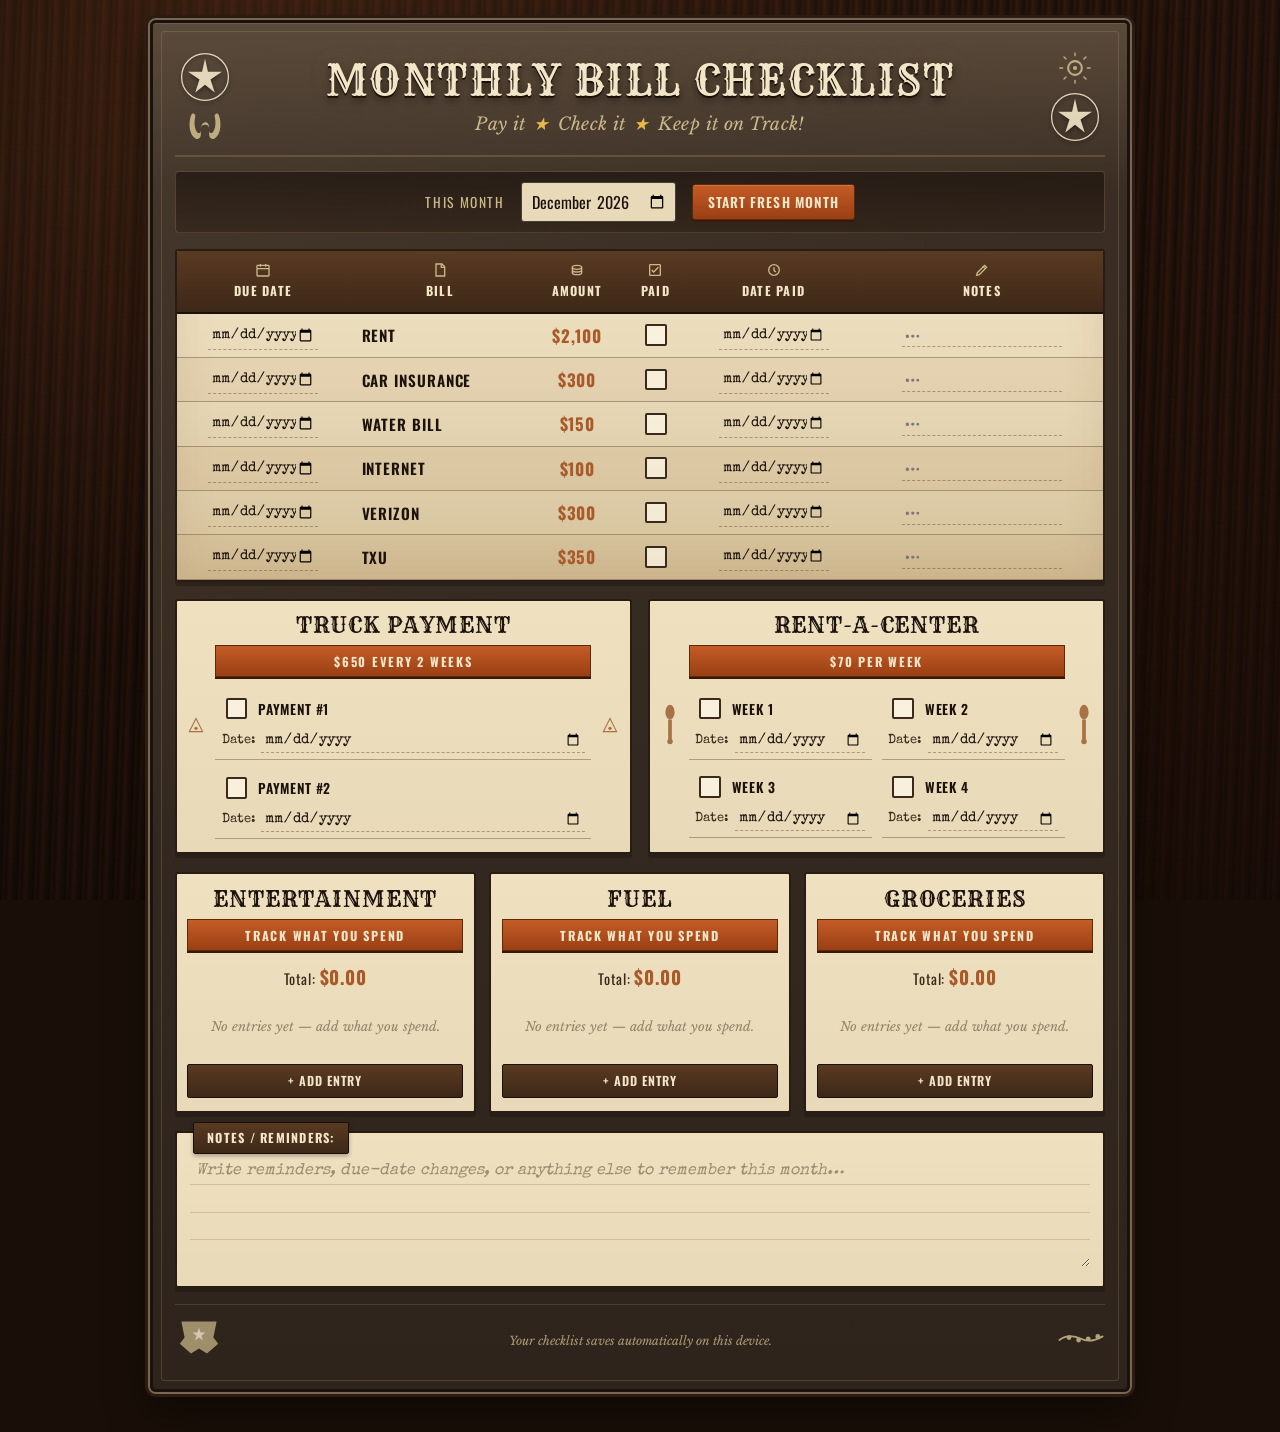
==== index.html @ 4e51bde0 "Add Monthly Bill Checklist static site Copy the checklist app (index.html, styles.css, app.js) into " ====
<!DOCTYPE html>
<html lang="en">
<head>
  <meta charset="UTF-8" />
  <meta name="viewport" content="width=device-width, initial-scale=1.0" />
  <title>Monthly Bill Checklist</title>
  <link rel="preconnect" href="https://fonts.googleapis.com" />
  <link rel="preconnect" href="https://fonts.gstatic.com" crossorigin />
  <link href="https://fonts.googleapis.com/css2?family=Rye&family=Special+Elite&family=Oswald:wght@500;600;700&family=Libre+Baskerville:ital,wght@0,400;0,700;1,400&display=swap" rel="stylesheet" />
  <link rel="stylesheet" href="styles.css" />
</head>
<body>
  <div class="wood-bg" aria-hidden="true"></div>

  <main class="poster">
    <header class="poster-header">
      <div class="ornament ornament-left" aria-hidden="true">
        <svg viewBox="0 0 80 80" class="icon-star-badge">
          <circle cx="40" cy="40" r="36" fill="none" stroke="currentColor" stroke-width="2"/>
          <path d="M40 12 L44.5 32 L66 32 L48.5 44 L55 64 L40 52 L25 64 L31.5 44 L14 32 L35.5 32 Z" fill="currentColor"/>
        </svg>
        <svg viewBox="0 0 64 48" class="icon-horseshoe">
          <path d="M12 8 C8 18 8 36 18 42 C22 44 26 42 26 36 L26 28 C26 24 28 22 32 22 C36 22 38 24 38 28 L38 36 C38 42 42 44 46 42 C56 36 56 18 52 8 C50 4 46 6 46 10 C48 16 48 30 42 34 C40 35 38 34 38 30 L38 26 C38 16 28 16 26 26 L26 30 C26 34 24 35 22 34 C16 30 16 16 18 10 C18 6 14 4 12 8 Z" fill="currentColor"/>
        </svg>
      </div>

      <div class="title-block">
        <h1 class="main-title">MONTHLY BILL CHECKLIST</h1>
        <p class="tagline">Pay it <span class="star">★</span> Check it <span class="star">★</span> Keep it on Track!</p>
      </div>

      <div class="ornament ornament-right" aria-hidden="true">
        <svg viewBox="0 0 64 48" class="icon-spur">
          <circle cx="32" cy="24" r="10" fill="none" stroke="currentColor" stroke-width="3"/>
          <circle cx="32" cy="24" r="3" fill="currentColor"/>
          <g stroke="currentColor" stroke-width="2" stroke-linecap="round">
            <line x1="32" y1="6" x2="32" y2="2"/>
            <line x1="32" y1="42" x2="32" y2="46"/>
            <line x1="14" y1="24" x2="10" y2="24"/>
            <line x1="50" y1="24" x2="54" y2="24"/>
            <line x1="19" y1="11" x2="16" y2="8"/>
            <line x1="45" y1="37" x2="48" y2="40"/>
            <line x1="19" y1="37" x2="16" y2="40"/>
            <line x1="45" y1="11" x2="48" y2="8"/>
          </g>
        </svg>
        <svg viewBox="0 0 80 80" class="icon-star-badge">
          <circle cx="40" cy="40" r="36" fill="none" stroke="currentColor" stroke-width="2"/>
          <path d="M40 12 L44.5 32 L66 32 L48.5 44 L55 64 L40 52 L25 64 L31.5 44 L14 32 L35.5 32 Z" fill="currentColor"/>
        </svg>
      </div>
    </header>

    <div class="month-bar">
      <label class="month-label" for="month-select">This Month</label>
      <input type="month" id="month-select" class="month-input" />
      <button type="button" id="btn-new-month" class="btn-rustic">Start Fresh Month</button>
    </div>

    <section class="bills-panel" aria-label="Monthly bills">
      <div class="table-wrap">
        <table class="bills-table">
          <thead>
            <tr>
              <th>
                <span class="th-icon" aria-hidden="true">
                  <svg viewBox="0 0 24 24" width="16" height="16"><rect x="3" y="5" width="18" height="16" rx="1" fill="none" stroke="currentColor" stroke-width="2"/><path d="M3 10h18M8 3v4M16 3v4" stroke="currentColor" stroke-width="2" fill="none"/></svg>
                </span>
                Due Date
              </th>
              <th>
                <span class="th-icon" aria-hidden="true">
                  <svg viewBox="0 0 24 24" width="16" height="16"><path d="M6 3h9l4 4v14H6V3z" fill="none" stroke="currentColor" stroke-width="2"/><path d="M14 3v5h5" fill="none" stroke="currentColor" stroke-width="2"/></svg>
                </span>
                Bill
              </th>
              <th>
                <span class="th-icon" aria-hidden="true">
                  <svg viewBox="0 0 24 24" width="16" height="16"><ellipse cx="12" cy="8" rx="7" ry="3" fill="none" stroke="currentColor" stroke-width="2"/><path d="M5 8v4c0 1.7 3.1 3 7 3s7-1.3 7-3V8M5 12v4c0 1.7 3.1 3 7 3s7-1.3 7-3v-4" fill="none" stroke="currentColor" stroke-width="2"/></svg>
                </span>
                Amount
              </th>
              <th>
                <span class="th-icon" aria-hidden="true">
                  <svg viewBox="0 0 24 24" width="16" height="16"><rect x="4" y="4" width="16" height="16" rx="1" fill="none" stroke="currentColor" stroke-width="2"/><path d="M7 12l3 3 7-7" fill="none" stroke="currentColor" stroke-width="2"/></svg>
                </span>
                Paid
              </th>
              <th>
                <span class="th-icon" aria-hidden="true">
                  <svg viewBox="0 0 24 24" width="16" height="16"><circle cx="12" cy="12" r="8" fill="none" stroke="currentColor" stroke-width="2"/><path d="M12 8v5l3 2" fill="none" stroke="currentColor" stroke-width="2"/></svg>
                </span>
                Date Paid
              </th>
              <th>
                <span class="th-icon" aria-hidden="true">
                  <svg viewBox="0 0 24 24" width="16" height="16"><path d="M4 20l4-1 11-11-3-3L5 16l-1 4z" fill="none" stroke="currentColor" stroke-width="2"/><path d="M13 6l3 3" stroke="currentColor" stroke-width="2"/></svg>
                </span>
                Notes
              </th>
            </tr>
          </thead>
          <tbody id="bills-body">
            <!-- filled by JS -->
          </tbody>
        </table>
      </div>
    </section>

    <section class="specialty-row" aria-label="Specialty payments">
      <article class="specialty-card truck">
        <div class="specialty-ornaments left" aria-hidden="true">
          <svg viewBox="0 0 40 40"><path d="M8 32 L20 8 L32 32 Z" fill="none" stroke="currentColor" stroke-width="2"/><circle cx="20" cy="26" r="3" fill="currentColor"/></svg>
        </div>
        <div class="specialty-inner">
          <h2 class="specialty-title">TRUCK PAYMENT</h2>
          <div class="specialty-banner">$650 EVERY 2 WEEKS</div>
          <div class="specialty-items" id="truck-items"></div>
        </div>
        <div class="specialty-ornaments right" aria-hidden="true">
          <svg viewBox="0 0 40 40"><path d="M8 32 L20 8 L32 32 Z" fill="none" stroke="currentColor" stroke-width="2"/><circle cx="20" cy="26" r="3" fill="currentColor"/></svg>
        </div>
      </article>

      <article class="specialty-card rac">
        <div class="specialty-ornaments left" aria-hidden="true">
          <svg viewBox="0 0 24 48"><ellipse cx="12" cy="10" rx="5" ry="8" fill="currentColor"/><rect x="10" y="18" width="4" height="22" fill="currentColor"/><circle cx="12" cy="42" r="3" fill="currentColor"/></svg>
        </div>
        <div class="specialty-inner">
          <h2 class="specialty-title">RENT-A-CENTER</h2>
          <div class="specialty-banner">$70 PER WEEK</div>
          <div class="specialty-items weeks" id="rac-items"></div>
        </div>
        <div class="specialty-ornaments right" aria-hidden="true">
          <svg viewBox="0 0 24 48"><ellipse cx="12" cy="10" rx="5" ry="8" fill="currentColor"/><rect x="10" y="18" width="4" height="22" fill="currentColor"/><circle cx="12" cy="42" r="3" fill="currentColor"/></svg>
        </div>
      </article>
    </section>

    <section class="spending-row" aria-label="Spending trackers">
      <article class="spending-card" data-spend="entertainment">
        <h2 class="specialty-title">ENTERTAINMENT</h2>
        <div class="specialty-banner">TRACK WHAT YOU SPEND</div>
        <div class="spend-total">Total: <strong data-spend-total>$0</strong></div>
        <div class="spend-list" id="spend-entertainment"></div>
        <button type="button" class="btn-add-spend" data-spend-add="entertainment">+ Add Entry</button>
      </article>
      <article class="spending-card" data-spend="fuel">
        <h2 class="specialty-title">FUEL</h2>
        <div class="specialty-banner">TRACK WHAT YOU SPEND</div>
        <div class="spend-total">Total: <strong data-spend-total>$0</strong></div>
        <div class="spend-list" id="spend-fuel"></div>
        <button type="button" class="btn-add-spend" data-spend-add="fuel">+ Add Entry</button>
      </article>
      <article class="spending-card" data-spend="groceries">
        <h2 class="specialty-title">GROCERIES</h2>
        <div class="specialty-banner">TRACK WHAT YOU SPEND</div>
        <div class="spend-total">Total: <strong data-spend-total>$0</strong></div>
        <div class="spend-list" id="spend-groceries"></div>
        <button type="button" class="btn-add-spend" data-spend-add="groceries">+ Add Entry</button>
      </article>
    </section>

    <section class="notes-panel">
      <div class="notes-tab">NOTES / REMINDERS:</div>
      <textarea id="notes-area" class="notes-area" rows="4" placeholder="Write reminders, due-date changes, or anything else to remember this month…"></textarea>
    </section>

    <footer class="poster-footer">
      <div class="texas-badge" aria-hidden="true">
        <svg viewBox="0 0 60 56">
          <path d="M8 8 L52 8 L48 28 L54 36 L40 48 L30 42 L20 48 L6 36 L12 28 Z" fill="currentColor" opacity="0.85"/>
          <path d="M30 16 L32 22 L38 22 L33 26 L35 32 L30 28 L25 32 L27 26 L22 22 L28 22 Z" fill="#f4e6c8"/>
        </svg>
      </div>
      <p class="save-hint">Your checklist saves automatically on this device.</p>
      <div class="boot-spur" aria-hidden="true">
        <svg viewBox="0 0 80 32">
          <path d="M4 20 Q20 8 40 18 Q55 26 76 14" fill="none" stroke="currentColor" stroke-width="3" stroke-linecap="round"/>
          <circle cx="20" cy="16" r="4" fill="currentColor"/>
          <circle cx="36" cy="20" r="4" fill="currentColor"/>
          <circle cx="52" cy="18" r="4" fill="currentColor"/>
          <circle cx="68" cy="14" r="4" fill="currentColor"/>
        </svg>
      </div>
    </footer>
  </main>

  <dialog id="confirm-reset" class="confirm-dialog">
    <form method="dialog">
      <h3>Start a fresh month?</h3>
      <p>This clears paid checkboxes, dates paid, specialty payment marks, and spending entries for the selected month. Bill amounts and due dates stay.</p>
      <div class="dialog-actions">
        <button value="cancel" class="btn-ghost">Cancel</button>
        <button value="confirm" class="btn-rustic">Clear &amp; Start Fresh</button>
      </div>
    </form>
  </dialog>

  <script src="app.js"></script>
</body>
</html>
---- styles.css ----
:root {
  --wood-deep: #1a0f08;
  --wood-mid: #2c1810;
  --wood-grain: #3d2415;
  --metal: #4a3f36;
  --metal-light: #6b5b4a;
  --rust: #8b4513;
  --rust-bright: #a85a2a;
  --banner: #c45c26;
  --banner-deep: #9a3f14;
  --parchment: #e8d9b8;
  --parchment-dark: #d4c19a;
  --ink: #1c120c;
  --ink-soft: #3a2a1c;
  --cream: #f3e6c8;
  --cream-dim: #cbb98a;
  --line: rgba(60, 40, 20, 0.35);
  --shadow: rgba(0, 0, 0, 0.55);
  --font-display: "Rye", "Times New Roman", serif;
  --font-tag: "Libre Baskerville", Georgia, serif;
  --font-ui: "Oswald", "Arial Narrow", sans-serif;
  --font-hand: "Special Elite", "Courier New", monospace;
}

*,
*::before,
*::after {
  box-sizing: border-box;
}

html {
  scroll-behavior: smooth;
}

body {
  margin: 0;
  min-height: 100vh;
  color: var(--ink);
  font-family: var(--font-hand);
  background: var(--wood-deep);
  overflow-x: hidden;
}

.wood-bg {
  position: fixed;
  inset: 0;
  z-index: 0;
  background:
    radial-gradient(ellipse at 20% 10%, rgba(90, 50, 25, 0.45), transparent 50%),
    radial-gradient(ellipse at 80% 90%, rgba(40, 20, 10, 0.7), transparent 45%),
    repeating-linear-gradient(
      92deg,
      #1a0e08 0px,
      #2a160e 2px,
      #1f1109 5px,
      #331a10 8px,
      #24140c 12px,
      #1a0e08 16px
    ),
    linear-gradient(180deg, #2b170e, #120a06);
  pointer-events: none;
}

.wood-bg::after {
  content: "";
  position: absolute;
  inset: 0;
  background:
    repeating-linear-gradient(
      0deg,
      transparent 0,
      transparent 40px,
      rgba(0, 0, 0, 0.08) 41px,
      transparent 42px
    ),
    radial-gradient(circle at 50% 0%, transparent 40%, rgba(0, 0, 0, 0.45) 100%);
  opacity: 0.85;
}

.poster {
  position: relative;
  z-index: 1;
  width: min(980px, calc(100% - 1.5rem));
  margin: 1.25rem auto 2.5rem;
  padding: 1.25rem 1.35rem 1.5rem;
  background:
    linear-gradient(145deg, rgba(90, 75, 60, 0.35), transparent 40%),
    linear-gradient(180deg, #5a4a3a 0%, #3a2e24 12%, #2e241c 100%);
  border: 3px solid #1a120c;
  border-radius: 6px;
  box-shadow:
    0 0 0 2px #7a6550,
    0 0 0 5px #2a1c12,
    0 18px 40px var(--shadow),
    inset 0 1px 0 rgba(255, 220, 160, 0.12);
  animation: posterIn 0.7s ease-out both;
}

@keyframes posterIn {
  from {
    opacity: 0;
    transform: translateY(16px) scale(0.985);
  }
  to {
    opacity: 1;
    transform: none;
  }
}

.poster::before {
  content: "";
  position: absolute;
  inset: 8px;
  border: 1px solid rgba(180, 150, 110, 0.25);
  border-radius: 3px;
  pointer-events: none;
}

/* —— Header —— */
.poster-header {
  display: grid;
  grid-template-columns: auto 1fr auto;
  align-items: center;
  gap: 0.75rem;
  margin-bottom: 0.85rem;
  padding: 0.5rem 0.25rem 0.75rem;
  border-bottom: 2px solid rgba(200, 160, 100, 0.25);
}

.ornament {
  display: flex;
  flex-direction: column;
  align-items: center;
  gap: 0.4rem;
  color: var(--cream-dim);
  opacity: 0.9;
}

.icon-star-badge {
  width: 52px;
  height: 52px;
  color: var(--cream);
  filter: drop-shadow(0 2px 2px rgba(0, 0, 0, 0.45));
  animation: starGlow 3.5s ease-in-out infinite;
}

.ornament-right .icon-star-badge {
  animation-delay: 1.2s;
}

@keyframes starGlow {
  0%,
  100% {
    filter: drop-shadow(0 2px 2px rgba(0, 0, 0, 0.45));
    opacity: 0.85;
  }
  50% {
    filter: drop-shadow(0 0 8px rgba(243, 230, 200, 0.55));
    opacity: 1;
  }
}

.icon-horseshoe,
.icon-spur {
  width: 44px;
  height: 34px;
  color: var(--cream-dim);
}

.title-block {
  text-align: center;
  min-width: 0;
}

.main-title {
  margin: 0;
  font-family: var(--font-display);
  font-size: clamp(1.45rem, 5vw, 2.55rem);
  font-weight: 400;
  letter-spacing: 0.04em;
  line-height: 1.1;
  color: var(--cream);
  text-shadow:
    0 2px 0 #1a1008,
    0 4px 8px rgba(0, 0, 0, 0.55),
    0 0 24px rgba(200, 150, 80, 0.15);
  animation: titleRise 0.85s cubic-bezier(0.22, 1, 0.36, 1) both;
}

@keyframes titleRise {
  from {
    opacity: 0;
    letter-spacing: 0.2em;
    transform: translateY(-8px);
  }
  to {
    opacity: 1;
    letter-spacing: 0.04em;
    transform: none;
  }
}

.tagline {
  margin: 0.55rem 0 0;
  font-family: var(--font-tag);
  font-style: italic;
  font-size: clamp(0.85rem, 2.4vw, 1.1rem);
  color: var(--cream-dim);
  letter-spacing: 0.02em;
  animation: fadeUp 0.9s ease 0.2s both;
}

.tagline .star {
  color: #e8b84a;
  margin: 0 0.15em;
}

@keyframes fadeUp {
  from {
    opacity: 0;
    transform: translateY(6px);
  }
  to {
    opacity: 1;
    transform: none;
  }
}

/* —— Month bar —— */
.month-bar {
  display: flex;
  flex-wrap: wrap;
  align-items: center;
  justify-content: center;
  gap: 0.65rem 1rem;
  margin: 0.75rem 0 1rem;
  padding: 0.65rem 0.85rem;
  background: linear-gradient(180deg, rgba(20, 12, 8, 0.55), rgba(40, 25, 15, 0.4));
  border: 1px solid rgba(180, 140, 90, 0.3);
  border-radius: 4px;
}

.month-label {
  font-family: var(--font-ui);
  font-size: 0.85rem;
  letter-spacing: 0.12em;
  text-transform: uppercase;
  color: var(--cream-dim);
}

.month-input {
  font-family: var(--font-ui);
  font-size: 1rem;
  padding: 0.35rem 0.55rem;
  color: var(--ink);
  background: var(--parchment);
  border: 1px solid var(--metal);
  border-radius: 3px;
  cursor: pointer;
}

.btn-rustic {
  font-family: var(--font-ui);
  font-size: 0.85rem;
  font-weight: 600;
  letter-spacing: 0.08em;
  text-transform: uppercase;
  color: var(--cream);
  background: linear-gradient(180deg, var(--banner) 0%, var(--banner-deep) 100%);
  border: 1px solid #5a2a0c;
  border-radius: 3px;
  padding: 0.45rem 0.9rem;
  cursor: pointer;
  box-shadow: 0 2px 0 #3a1808, inset 0 1px 0 rgba(255, 200, 140, 0.25);
  transition: transform 0.12s ease, filter 0.15s ease;
}

.btn-rustic:hover {
  filter: brightness(1.08);
}

.btn-rustic:active {
  transform: translateY(1px);
  box-shadow: 0 1px 0 #3a1808;
}

.btn-ghost {
  font-family: var(--font-ui);
  font-size: 0.85rem;
  letter-spacing: 0.06em;
  text-transform: uppercase;
  color: var(--ink-soft);
  background: transparent;
  border: 1px solid var(--metal-light);
  border-radius: 3px;
  padding: 0.45rem 0.85rem;
  cursor: pointer;
}

/* —— Bills table —— */
.bills-panel {
  background:
    linear-gradient(180deg, #efe0c0 0%, var(--parchment) 40%, var(--parchment-dark) 100%);
  border: 2px solid #2a1c12;
  border-radius: 3px;
  box-shadow:
    inset 0 0 40px rgba(120, 80, 40, 0.12),
    0 4px 0 rgba(0, 0, 0, 0.25);
  overflow: hidden;
}

.table-wrap {
  overflow-x: auto;
  -webkit-overflow-scrolling: touch;
}

.bills-table {
  width: 100%;
  border-collapse: collapse;
  min-width: 640px;
}

.bills-table thead th {
  font-family: var(--font-ui);
  font-size: 0.78rem;
  font-weight: 700;
  letter-spacing: 0.1em;
  text-transform: uppercase;
  color: var(--cream);
  background: linear-gradient(180deg, #5a3a22 0%, #3d2818 100%);
  padding: 0.7rem 0.5rem;
  border-bottom: 2px solid #1a1008;
  white-space: nowrap;
  text-align: center;
}

.th-icon {
  display: flex;
  justify-content: center;
  margin-bottom: 0.2rem;
  color: var(--cream-dim);
}

.th-icon svg {
  display: block;
}

.bills-table tbody tr {
  border-bottom: 1px solid var(--line);
  transition: background 0.15s ease;
}

.bills-table tbody tr:nth-child(even) {
  background: rgba(160, 120, 70, 0.08);
}

.bills-table tbody tr.paid-row {
  background: rgba(80, 120, 60, 0.12);
}

.bills-table tbody tr.paid-row td.bill-name {
  text-decoration: line-through;
  opacity: 0.72;
}

.bills-table td {
  padding: 0.45rem 0.4rem;
  vertical-align: middle;
  text-align: center;
}

.bills-table td.bill-name {
  font-family: var(--font-ui);
  font-weight: 600;
  font-size: 0.95rem;
  letter-spacing: 0.06em;
  text-transform: uppercase;
  color: var(--ink);
  text-align: left;
  padding-left: 0.75rem;
  white-space: nowrap;
}

.bills-table td.amount {
  font-family: var(--font-ui);
  font-weight: 700;
  font-size: 1.05rem;
  letter-spacing: 0.04em;
  color: var(--rust-bright);
  white-space: nowrap;
}

.cell-input {
  width: 100%;
  max-width: 110px;
  font-family: var(--font-hand);
  font-size: 0.9rem;
  color: var(--ink);
  background: transparent;
  border: none;
  border-bottom: 1px dashed rgba(80, 50, 25, 0.4);
  padding: 0.3rem 0.2rem;
  text-align: center;
  outline: none;
  transition: border-color 0.15s ease, background 0.15s ease;
}

.cell-input:focus {
  border-bottom-color: var(--banner);
  background: rgba(255, 255, 240, 0.45);
}

.cell-input.notes-input {
  max-width: 160px;
  text-align: left;
}

.paid-check {
  appearance: none;
  width: 1.35rem;
  height: 1.35rem;
  border: 2px solid var(--ink-soft);
  border-radius: 2px;
  background: rgba(255, 250, 235, 0.7);
  cursor: pointer;
  position: relative;
  vertical-align: middle;
  transition: background 0.15s ease, border-color 0.15s ease, transform 0.12s ease;
}

.paid-check:hover {
  border-color: var(--banner);
  transform: scale(1.08);
}

.paid-check:checked {
  background: var(--banner);
  border-color: var(--banner-deep);
}

.paid-check:checked::after {
  content: "✓";
  position: absolute;
  inset: 0;
  display: grid;
  place-items: center;
  color: var(--cream);
  font-size: 0.95rem;
  font-weight: 700;
  line-height: 1;
}

/* —— Specialty sections —— */
.specialty-row {
  display: grid;
  grid-template-columns: 1fr 1fr;
  gap: 1rem;
  margin: 1.1rem 0;
}

.specialty-card {
  display: grid;
  grid-template-columns: auto 1fr auto;
  align-items: stretch;
  gap: 0.35rem;
  background:
    linear-gradient(180deg, #efe0c0 0%, var(--parchment) 100%);
  border: 2px solid #2a1c12;
  border-radius: 3px;
  padding: 0.65rem 0.4rem 0.85rem;
  box-shadow: 0 4px 0 rgba(0, 0, 0, 0.2);
  animation: fadeUp 0.7s ease 0.35s both;
}

.specialty-ornaments {
  display: flex;
  flex-direction: column;
  justify-content: center;
  color: var(--rust);
  opacity: 0.7;
  padding: 0 0.15rem;
}

.specialty-ornaments svg {
  width: 22px;
  height: auto;
}

.specialty-inner {
  min-width: 0;
}

.specialty-title {
  margin: 0 0 0.4rem;
  font-family: var(--font-display);
  font-size: clamp(1rem, 2.8vw, 1.35rem);
  font-weight: 400;
  letter-spacing: 0.04em;
  text-align: center;
  color: var(--ink);
}

.specialty-banner {
  font-family: var(--font-ui);
  font-size: 0.78rem;
  font-weight: 700;
  letter-spacing: 0.14em;
  text-align: center;
  color: var(--cream);
  background: linear-gradient(180deg, var(--banner) 0%, var(--banner-deep) 100%);
  padding: 0.35rem 0.5rem;
  margin: 0 0 0.75rem;
  border: 1px solid #5a2a0c;
  box-shadow: 0 2px 0 #3a1808;
}

.specialty-items {
  display: flex;
  flex-direction: column;
  gap: 0.55rem;
}

.specialty-items.weeks {
  display: grid;
  grid-template-columns: 1fr 1fr;
  gap: 0.5rem 0.65rem;
}

.specialty-item {
  display: grid;
  grid-template-columns: auto 1fr;
  gap: 0.35rem 0.5rem;
  align-items: center;
  padding: 0.35rem 0.4rem;
  border-bottom: 1px solid var(--line);
}

.specialty-item label {
  font-family: var(--font-ui);
  font-size: 0.85rem;
  font-weight: 600;
  letter-spacing: 0.05em;
  text-transform: uppercase;
  cursor: pointer;
}

.specialty-item .date-row {
  grid-column: 1 / -1;
  display: flex;
  align-items: center;
  gap: 0.4rem;
  font-family: var(--font-hand);
  font-size: 0.8rem;
  color: var(--ink-soft);
}

.specialty-item .date-row input {
  flex: 1;
  min-width: 0;
  font-family: var(--font-hand);
  font-size: 0.85rem;
  color: var(--ink);
  background: transparent;
  border: none;
  border-bottom: 1px dashed rgba(80, 50, 25, 0.4);
  padding: 0.2rem;
  outline: none;
}

.specialty-item .date-row input:focus {
  border-bottom-color: var(--banner);
}

.specialty-item.is-paid label {
  text-decoration: line-through;
  opacity: 0.7;
}

/* —— Spending trackers —— */
.spending-row {
  display: grid;
  grid-template-columns: repeat(3, 1fr);
  gap: 0.85rem;
  margin: 0 0 1.1rem;
}

.spending-card {
  background: linear-gradient(180deg, #efe0c0 0%, var(--parchment) 100%);
  border: 2px solid #2a1c12;
  border-radius: 3px;
  padding: 0.75rem 0.65rem 0.85rem;
  box-shadow: 0 4px 0 rgba(0, 0, 0, 0.2);
  animation: fadeUp 0.7s ease 0.4s both;
  display: flex;
  flex-direction: column;
  min-width: 0;
}

.spend-total {
  font-family: var(--font-ui);
  font-size: 0.9rem;
  letter-spacing: 0.06em;
  text-align: center;
  color: var(--ink-soft);
  margin: 0 0 0.65rem;
}

.spend-total strong {
  color: var(--rust-bright);
  font-size: 1.15rem;
}

.spend-list {
  display: flex;
  flex-direction: column;
  gap: 0.45rem;
  flex: 1;
  margin-bottom: 0.55rem;
}

.spend-entry {
  display: grid;
  grid-template-columns: 1fr 1.2fr auto;
  gap: 0.35rem;
  align-items: center;
  padding-bottom: 0.4rem;
  border-bottom: 1px solid var(--line);
}

.spend-entry input[type="number"],
.spend-entry input[type="text"],
.spend-entry input[type="date"] {
  width: 100%;
  min-width: 0;
  font-family: var(--font-hand);
  font-size: 0.85rem;
  color: var(--ink);
  background: transparent;
  border: none;
  border-bottom: 1px dashed rgba(80, 50, 25, 0.4);
  padding: 0.25rem 0.15rem;
  outline: none;
}

.spend-entry input:focus {
  border-bottom-color: var(--banner);
}

.spend-entry input[type="number"] {
  font-family: var(--font-ui);
  font-weight: 600;
  color: var(--rust-bright);
}

.spend-entry .spend-meta {
  grid-column: 1 / -1;
  display: grid;
  grid-template-columns: 1fr auto;
  gap: 0.35rem;
  align-items: center;
}

.btn-remove-spend {
  font-family: var(--font-ui);
  font-size: 0.75rem;
  letter-spacing: 0.04em;
  color: var(--ink-soft);
  background: transparent;
  border: 1px solid rgba(80, 50, 25, 0.35);
  border-radius: 2px;
  padding: 0.2rem 0.4rem;
  cursor: pointer;
  line-height: 1;
}

.btn-remove-spend:hover {
  color: var(--banner-deep);
  border-color: var(--banner);
}

.btn-add-spend {
  font-family: var(--font-ui);
  font-size: 0.78rem;
  font-weight: 600;
  letter-spacing: 0.08em;
  text-transform: uppercase;
  color: var(--cream);
  background: linear-gradient(180deg, #5a3a22, #3d2818);
  border: 1px solid #1a1008;
  border-radius: 2px;
  padding: 0.4rem 0.55rem;
  cursor: pointer;
  width: 100%;
  margin-top: auto;
  transition: filter 0.15s ease;
}

.btn-add-spend:hover {
  filter: brightness(1.1);
}

.spend-empty {
  font-family: var(--font-tag);
  font-style: italic;
  font-size: 0.8rem;
  color: rgba(60, 40, 25, 0.5);
  text-align: center;
  padding: 0.35rem 0 0.5rem;
}

/* —— Notes —— */
.notes-panel {
  position: relative;
  margin-top: 0.35rem;
  background:
    linear-gradient(180deg, #efe0c0 0%, var(--parchment) 100%);
  border: 2px solid #2a1c12;
  border-radius: 3px;
  padding: 1.6rem 0.85rem 0.85rem;
  box-shadow: 0 4px 0 rgba(0, 0, 0, 0.2);
  animation: fadeUp 0.7s ease 0.45s both;
}

.notes-tab {
  position: absolute;
  top: -0.7rem;
  left: 1rem;
  font-family: var(--font-ui);
  font-size: 0.78rem;
  font-weight: 700;
  letter-spacing: 0.1em;
  color: var(--cream);
  background: linear-gradient(180deg, #5a3a22, #3d2818);
  padding: 0.35rem 0.85rem;
  border: 1px solid #1a1008;
  border-radius: 2px;
  box-shadow: 0 2px 4px rgba(0, 0, 0, 0.3);
}

.notes-area {
  width: 100%;
  min-height: 6.5rem;
  resize: vertical;
  font-family: var(--font-hand);
  font-size: 1rem;
  line-height: 1.7;
  color: var(--ink);
  background:
    repeating-linear-gradient(
      transparent,
      transparent 1.65rem,
      rgba(80, 50, 25, 0.18) 1.65rem,
      rgba(80, 50, 25, 0.18) calc(1.65rem + 1px)
    );
  border: none;
  outline: none;
  padding: 0 0.35rem;
}

.notes-area::placeholder {
  color: rgba(60, 40, 25, 0.45);
  font-style: italic;
}

/* —— Footer —— */
.poster-footer {
  display: flex;
  align-items: center;
  justify-content: space-between;
  gap: 0.75rem;
  margin-top: 1rem;
  padding-top: 0.65rem;
  border-top: 1px solid rgba(200, 160, 100, 0.2);
  color: var(--cream-dim);
}

.texas-badge svg,
.boot-spur svg {
  width: 48px;
  height: auto;
  color: var(--cream-dim);
  opacity: 0.85;
}

.save-hint {
  margin: 0;
  font-family: var(--font-tag);
  font-size: 0.75rem;
  font-style: italic;
  text-align: center;
  opacity: 0.8;
}

/* —— Dialog —— */
.confirm-dialog {
  border: 2px solid #2a1c12;
  border-radius: 4px;
  padding: 0;
  background: var(--parchment);
  color: var(--ink);
  max-width: min(420px, calc(100vw - 2rem));
  box-shadow: 0 16px 40px rgba(0, 0, 0, 0.45);
}

.confirm-dialog::backdrop {
  background: rgba(20, 10, 5, 0.65);
}

.confirm-dialog form {
  padding: 1.25rem 1.35rem;
}

.confirm-dialog h3 {
  margin: 0 0 0.5rem;
  font-family: var(--font-display);
  font-size: 1.25rem;
  font-weight: 400;
}

.confirm-dialog p {
  margin: 0 0 1.1rem;
  font-family: var(--font-tag);
  font-size: 0.9rem;
  line-height: 1.45;
}

.dialog-actions {
  display: flex;
  justify-content: flex-end;
  gap: 0.65rem;
  flex-wrap: wrap;
}

/* —— Mobile —— */
@media (max-width: 720px) {
  .poster {
    width: calc(100% - 0.75rem);
    margin: 0.65rem auto 1.5rem;
    padding: 0.85rem 0.65rem 1rem;
  }

  .poster-header {
    grid-template-columns: 1fr;
    gap: 0.5rem;
  }

  .ornament {
    flex-direction: row;
    justify-content: center;
  }

  .icon-star-badge {
    width: 36px;
    height: 36px;
  }

  .icon-horseshoe,
  .icon-spur {
    width: 36px;
    height: 28px;
  }

  .specialty-row {
    grid-template-columns: 1fr;
  }

  .spending-row {
    grid-template-columns: 1fr;
  }

  .specialty-items.weeks {
    grid-template-columns: 1fr;
  }

  .specialty-ornaments {
    display: none;
  }

  .cell-input.notes-input {
    max-width: 120px;
  }

  .poster-footer {
    flex-wrap: wrap;
    justify-content: center;
  }

  .save-hint {
    order: 3;
    width: 100%;
  }
}

@media (prefers-reduced-motion: reduce) {
  *,
  *::before,
  *::after {
    animation-duration: 0.01ms !important;
    animation-iteration-count: 1 !important;
    transition-duration: 0.01ms !important;
  }
}
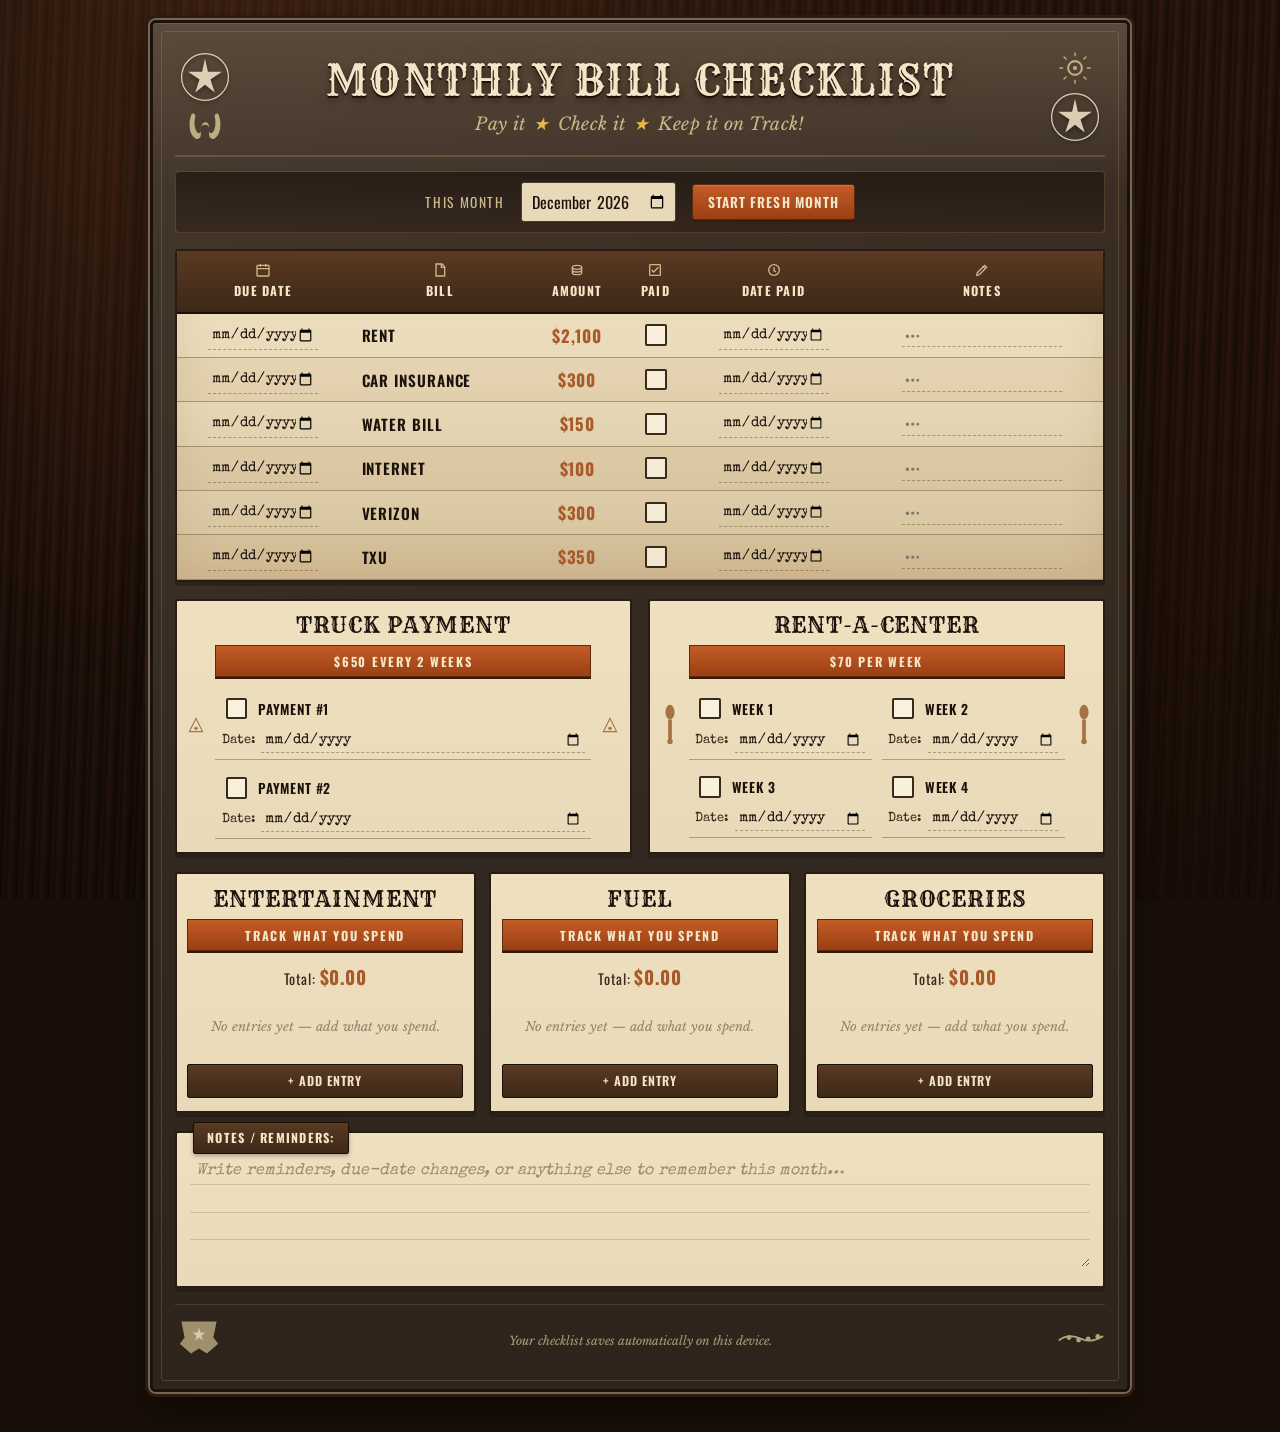
==== commit 3b4f8009: "Fix Android Chrome blank-page compatibility Entrance animations used opacity:0 with fill-mode both, " ====
--- a/index.html
+++ b/index.html
@@ -2,12 +2,20 @@
 <html lang="en">
 <head>
   <meta charset="UTF-8" />
-  <meta name="viewport" content="width=device-width, initial-scale=1.0" />
+  <meta name="viewport" content="width=device-width, initial-scale=1, viewport-fit=cover" />
+  <meta name="theme-color" content="#1a0f08" />
+  <meta name="color-scheme" content="dark light" />
+  <meta name="format-detection" content="telephone=no" />
   <title>Monthly Bill Checklist</title>
+  <!-- App CSS first so Android still paints if Google Fonts is slow/blocked -->
+  <link rel="stylesheet" href="styles.css" />
   <link rel="preconnect" href="https://fonts.googleapis.com" />
   <link rel="preconnect" href="https://fonts.gstatic.com" crossorigin />
-  <link href="https://fonts.googleapis.com/css2?family=Rye&family=Special+Elite&family=Oswald:wght@500;600;700&family=Libre+Baskerville:ital,wght@0,400;0,700;1,400&display=swap" rel="stylesheet" />
-  <link rel="stylesheet" href="styles.css" />
+  <link rel="preload" as="style" href="https://fonts.googleapis.com/css2?family=Rye&family=Special+Elite&family=Oswald:wght@500;600;700&family=Libre+Baskerville:ital,wght@0,400;0,700;1,400&display=swap" />
+  <link href="https://fonts.googleapis.com/css2?family=Rye&family=Special+Elite&family=Oswald:wght@500;600;700&family=Libre+Baskerville:ital,wght@0,400;0,700;1,400&display=swap" rel="stylesheet" media="print" onload="this.media='all'" />
+  <noscript>
+    <link href="https://fonts.googleapis.com/css2?family=Rye&family=Special+Elite&family=Oswald:wght@500;600;700&family=Libre+Baskerville:ital,wght@0,400;0,700;1,400&display=swap" rel="stylesheet" />
+  </noscript>
 </head>
 <body>
   <div class="wood-bg" aria-hidden="true"></div>
--- a/styles.css
+++ b/styles.css
@@ -43,7 +43,10 @@
 
 .wood-bg {
   position: fixed;
-  inset: 0;
+  top: 0;
+  right: 0;
+  bottom: 0;
+  left: 0;
   z-index: 0;
   background:
     radial-gradient(ellipse at 20% 10%, rgba(90, 50, 25, 0.45), transparent 50%),
@@ -64,7 +67,10 @@
 .wood-bg::after {
   content: "";
   position: absolute;
-  inset: 0;
+  top: 0;
+  right: 0;
+  bottom: 0;
+  left: 0;
   background:
     repeating-linear-gradient(
       0deg,
@@ -80,7 +86,9 @@
 .poster {
   position: relative;
   z-index: 1;
-  width: min(980px, calc(100% - 1.5rem));
+  /* Avoid CSS min() for older Android WebViews */
+  width: 980px;
+  max-width: calc(100% - 1.5rem);
   margin: 1.25rem auto 2.5rem;
   padding: 1.25rem 1.35rem 1.5rem;
   background:
@@ -93,12 +101,16 @@
     0 0 0 5px #2a1c12,
     0 18px 40px var(--shadow),
     inset 0 1px 0 rgba(255, 220, 160, 0.12);
-  animation: posterIn 0.7s ease-out both;
+  /* Resting state must stay visible: Android Chrome can skip animations
+     (background tab / battery saver), and fill-mode:both would leave opacity:0 */
+  opacity: 1;
+  transform: none;
+  animation: posterIn 0.7s ease-out;
 }
 
 @keyframes posterIn {
   from {
-    opacity: 0;
+    opacity: 0.01;
     transform: translateY(16px) scale(0.985);
   }
   to {
@@ -110,7 +122,10 @@
 .poster::before {
   content: "";
   position: absolute;
-  inset: 8px;
+  top: 8px;
+  right: 8px;
+  bottom: 8px;
+  left: 8px;
   border: 1px solid rgba(180, 150, 110, 0.25);
   border-radius: 3px;
   pointer-events: none;
@@ -140,24 +155,9 @@
   width: 52px;
   height: 52px;
   color: var(--cream);
+  /* Static shadow only — animating filter is a known Android Chrome paint bug */
   filter: drop-shadow(0 2px 2px rgba(0, 0, 0, 0.45));
-  animation: starGlow 3.5s ease-in-out infinite;
-}
-
-.ornament-right .icon-star-badge {
-  animation-delay: 1.2s;
-}
-
-@keyframes starGlow {
-  0%,
-  100% {
-    filter: drop-shadow(0 2px 2px rgba(0, 0, 0, 0.45));
-    opacity: 0.85;
-  }
-  50% {
-    filter: drop-shadow(0 0 8px rgba(243, 230, 200, 0.55));
-    opacity: 1;
-  }
+  opacity: 0.95;
 }
 
 .icon-horseshoe,
@@ -175,6 +175,7 @@
 .main-title {
   margin: 0;
   font-family: var(--font-display);
+  font-size: 1.45rem;
   font-size: clamp(1.45rem, 5vw, 2.55rem);
   font-weight: 400;
   letter-spacing: 0.04em;
@@ -184,12 +185,13 @@
     0 2px 0 #1a1008,
     0 4px 8px rgba(0, 0, 0, 0.55),
     0 0 24px rgba(200, 150, 80, 0.15);
-  animation: titleRise 0.85s cubic-bezier(0.22, 1, 0.36, 1) both;
+  opacity: 1;
+  animation: titleRise 0.85s cubic-bezier(0.22, 1, 0.36, 1);
 }
 
 @keyframes titleRise {
   from {
-    opacity: 0;
+    opacity: 0.01;
     letter-spacing: 0.2em;
     transform: translateY(-8px);
   }
@@ -204,10 +206,12 @@
   margin: 0.55rem 0 0;
   font-family: var(--font-tag);
   font-style: italic;
+  font-size: 0.95rem;
   font-size: clamp(0.85rem, 2.4vw, 1.1rem);
   color: var(--cream-dim);
   letter-spacing: 0.02em;
-  animation: fadeUp 0.9s ease 0.2s both;
+  opacity: 1;
+  animation: fadeUp 0.9s ease 0.2s;
 }
 
 .tagline .star {
@@ -217,7 +221,7 @@
 
 @keyframes fadeUp {
   from {
-    opacity: 0;
+    opacity: 0.01;
     transform: translateY(6px);
   }
   to {
@@ -271,6 +275,8 @@
   border-radius: 3px;
   padding: 0.45rem 0.9rem;
   cursor: pointer;
+  -webkit-tap-highlight-color: transparent;
+  touch-action: manipulation;
   box-shadow: 0 2px 0 #3a1808, inset 0 1px 0 rgba(255, 200, 140, 0.25);
   transition: transform 0.12s ease, filter 0.15s ease;
 }
@@ -416,15 +422,20 @@
 }
 
 .paid-check {
+  -webkit-appearance: none;
   appearance: none;
   width: 1.35rem;
   height: 1.35rem;
+  min-width: 1.35rem;
+  min-height: 1.35rem;
   border: 2px solid var(--ink-soft);
   border-radius: 2px;
   background: rgba(255, 250, 235, 0.7);
   cursor: pointer;
   position: relative;
   vertical-align: middle;
+  -webkit-tap-highlight-color: transparent;
+  touch-action: manipulation;
   transition: background 0.15s ease, border-color 0.15s ease, transform 0.12s ease;
 }
 
@@ -441,9 +452,13 @@
 .paid-check:checked::after {
   content: "✓";
   position: absolute;
-  inset: 0;
-  display: grid;
-  place-items: center;
+  top: 0;
+  right: 0;
+  bottom: 0;
+  left: 0;
+  display: flex;
+  align-items: center;
+  justify-content: center;
   color: var(--cream);
   font-size: 0.95rem;
   font-weight: 700;
@@ -469,7 +484,8 @@
   border-radius: 3px;
   padding: 0.65rem 0.4rem 0.85rem;
   box-shadow: 0 4px 0 rgba(0, 0, 0, 0.2);
-  animation: fadeUp 0.7s ease 0.35s both;
+  opacity: 1;
+  animation: fadeUp 0.7s ease 0.35s;
 }
 
 .specialty-ornaments {
@@ -493,6 +509,7 @@
 .specialty-title {
   margin: 0 0 0.4rem;
   font-family: var(--font-display);
+  font-size: 1.15rem;
   font-size: clamp(1rem, 2.8vw, 1.35rem);
   font-weight: 400;
   letter-spacing: 0.04em;
@@ -590,7 +607,8 @@
   border-radius: 3px;
   padding: 0.75rem 0.65rem 0.85rem;
   box-shadow: 0 4px 0 rgba(0, 0, 0, 0.2);
-  animation: fadeUp 0.7s ease 0.4s both;
+  opacity: 1;
+  animation: fadeUp 0.7s ease 0.4s;
   display: flex;
   flex-direction: column;
   min-width: 0;
@@ -692,6 +710,8 @@
   cursor: pointer;
   width: 100%;
   margin-top: auto;
+  -webkit-tap-highlight-color: transparent;
+  touch-action: manipulation;
   transition: filter 0.15s ease;
 }
 
@@ -718,7 +738,8 @@
   border-radius: 3px;
   padding: 1.6rem 0.85rem 0.85rem;
   box-shadow: 0 4px 0 rgba(0, 0, 0, 0.2);
-  animation: fadeUp 0.7s ease 0.45s both;
+  opacity: 1;
+  animation: fadeUp 0.7s ease 0.45s;
 }
 
 .notes-tab {
@@ -798,8 +819,41 @@
   padding: 0;
   background: var(--parchment);
   color: var(--ink);
-  max-width: min(420px, calc(100vw - 2rem));
+  width: calc(100vw - 2rem);
+  max-width: 420px;
   box-shadow: 0 16px 40px rgba(0, 0, 0, 0.45);
+}
+
+/* Fallback when <dialog> is unsupported (older Android WebViews) */
+.confirm-dialog.dialog-fallback {
+  position: fixed;
+  top: 50%;
+  left: 50%;
+  transform: translate(-50%, -50%);
+  z-index: 1000;
+  margin: 0;
+}
+
+.confirm-dialog.dialog-fallback[hidden] {
+  display: none !important;
+}
+
+.dialog-scrim {
+  position: fixed;
+  top: 0;
+  right: 0;
+  bottom: 0;
+  left: 0;
+  z-index: 999;
+  background: rgba(20, 10, 5, 0.65);
+  border: 0;
+  padding: 0;
+  margin: 0;
+  cursor: pointer;
+}
+
+.dialog-scrim[hidden] {
+  display: none !important;
 }
 
 .confirm-dialog::backdrop {
@@ -833,8 +887,19 @@
 
 /* —— Mobile —— */
 @media (max-width: 720px) {
+  .wood-bg {
+    background:
+      radial-gradient(ellipse at 20% 10%, rgba(90, 50, 25, 0.45), transparent 50%),
+      linear-gradient(180deg, #2b170e, #120a06);
+  }
+
+  .wood-bg::after {
+    background: radial-gradient(circle at 50% 0%, transparent 40%, rgba(0, 0, 0, 0.45) 100%);
+  }
+
   .poster {
     width: calc(100% - 0.75rem);
+    max-width: none;
     margin: 0.65rem auto 1.5rem;
     padding: 0.85rem 0.65rem 1rem;
   }
@@ -852,6 +917,7 @@
   .icon-star-badge {
     width: 36px;
     height: 36px;
+    filter: none;
   }
 
   .icon-horseshoe,
@@ -895,8 +961,17 @@
   *,
   *::before,
   *::after {
-    animation-duration: 0.01ms !important;
-    animation-iteration-count: 1 !important;
-    transition-duration: 0.01ms !important;
-  }
-}
+    animation: none !important;
+    transition: none !important;
+  }
+
+  .poster,
+  .main-title,
+  .tagline,
+  .specialty-card,
+  .spending-card,
+  .notes-panel {
+    opacity: 1 !important;
+    transform: none !important;
+  }
+}
